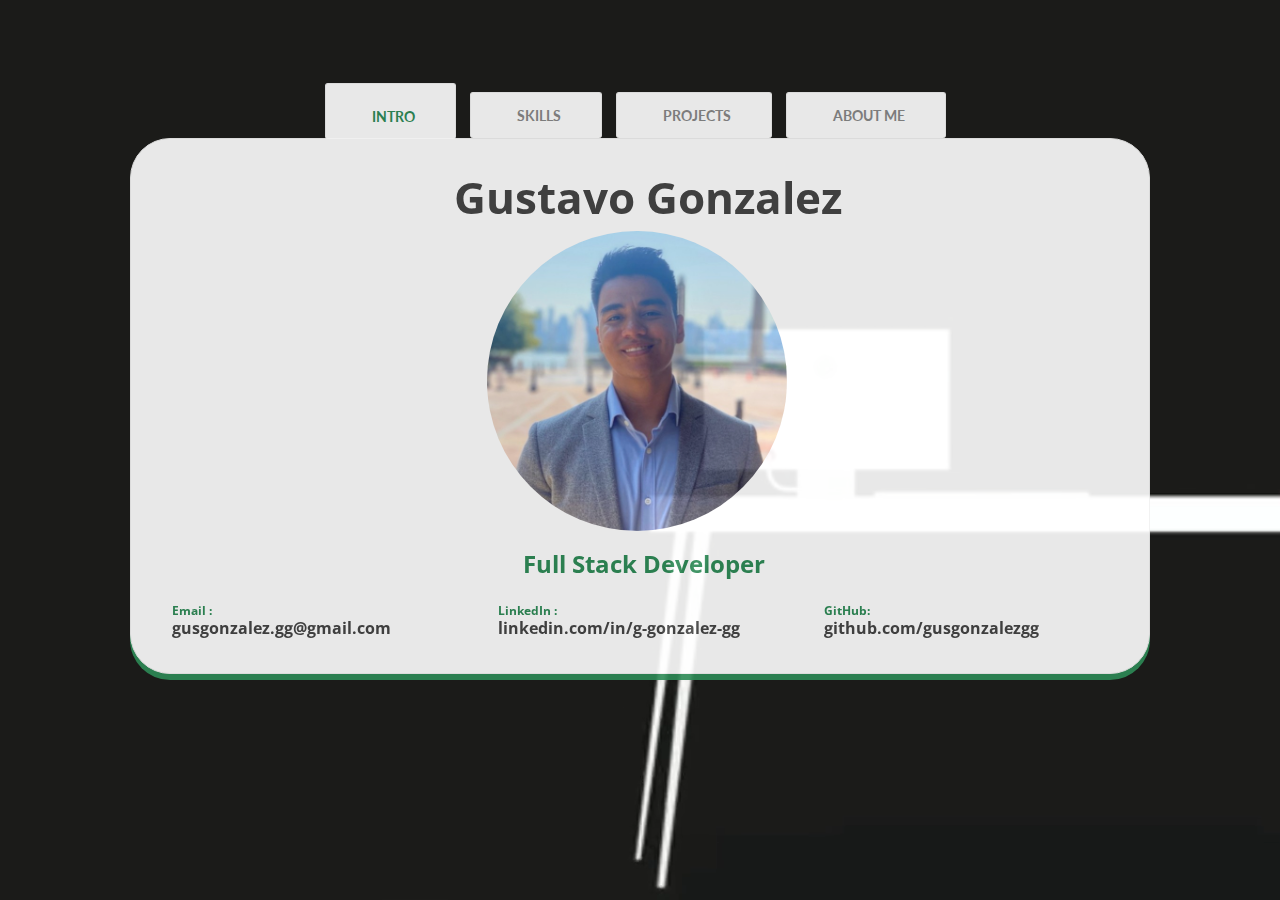
==== index.html @ 092c5d5e "portfolio" ====
<!DOCTYPE html>
<html class="no-js">

<head>
  <!-- Add Your Title -->
  <title> Gus Gonzalez </title>

  <!-- All Meta Tags -->
  <meta charset="utf-8">
  <meta http-equiv="X-UA-Compatible" content="IE=edge,chrome=1">
  <meta name="description" content="">
  <meta name="viewport" content="width=device-width">

  <!-- All Link tags -->
  <link rel='shortcut icon' type='image/x-icon' href='images/GG.jpg' />
  <link rel="apple-touch-icon-precomposed" href="apple-touch-icon-precomposed.png">
  <link rel="apple-touch-icon-precomposed" href="apple-touch-icon-72x72-precomposed.png">
  <link rel="apple-touch-icon-precomposed" href="apple-touch-icon-114x114-precomposed.png">
  <link rel="apple-touch-icon-precomposed" href="apple-touch-icon-144x144-precomposed.png">
  <link href='https://fonts.googleapis.com/css?family=Sofia' rel='stylesheet'>
  <link href='https://fonts.googleapis.com/css?family=Amaranth' rel='stylesheet'>
  <link rel="stylesheet" href="css/normalize.min.css">
  <link rel="stylesheet" href="css/main.css">
  

  <!-- All script tags -->
  <script>document.write('<script src="js/vendor/jquery-1.10.1.min.js"><\/script>')</script>
  <script src="js/vendor/jquery.hashchange.min.js"></script>
  <script src="js/vendor/jquery.easytabs.min.js"></script>
  <script src="js/main.js"></script>
  <script src="https://aframe.io/releases/1.3.0/aframe.min.js"></script>

</head>

<!-- Start of Body Tag -->

<body class="bg-fixed bg-1">

  <video id="background-video" autoplay loop muted poster="">
    <source src="video/ProgrammerAnimation.mp4" type="video/mp4">
</video> 
  
  <div class="main-container">
    <div class="main wrapper clearfix">

      <!-- Header Start -->
      <header id="header">
        <div id="logo">
          <h6>
            
          </h6>
          <h4>
            
          </h4>
        </div>
      </header>

      <!-- Text "hello world" -->
      <header id="header">
        <div id="helloworld">
          <h1>
            
          </h1>
        </div>
      </header>

      <!-- Main Tab Container -->
      <div id="tab-container" class="tab-container">

        <!-- Tab List -->
        <ul class='etabs'>

          <li class='tab' id="tab-about">
            <a href="#about">
              <i class="icon-user"></i>
              <span>
                Intro
              </span>
            </a>
          </li>

          <li class='tab'>
            <a href="#resume">
              <i class="icon-file-text"></i>
              <span>
                Skills
              </span>
            </a>
          </li>

          <li class='tab'>
            <a href="#portfolio">
              <i class="icon-heart"></i>
              <span>
                Projects
              </span>
            </a>
          </li>

          <li class='tab'>
            <a href="#contact">
              <i class="icon-envelope"></i>
              <span>
                About Me 
              </span>
            </a>
          </li>

        </ul>
        <!-- End Tab List -->

        <!-- ----------------------------------------------------------------------------------- -->
        <!-- Code for differents Tabs strat from here. -->
        <div id="tab-data-wrap">

          <!-- About Tab Data -->
          <div id="about">
            <section class="clearfix">
              <div class="g2">
                <div class="info"><h4>
                  <h2 >
                    <p> Gustavo Gonzalez</p>
                    
                  </h2>
                  </div>
                <div class="photo">
                  <img src="./images/Avatar.jpg" alt="Your alt text" class="center">
                </div>
                <div class="info">
                  <h4>
                    <p>
                      Full Stack Developer
                     </p>
                  </h4>
                 
                </div>
              </div>

              
              <div class="break">
              </div>
              <div class="contact-info">
                <div class="g1">
                  <div class="item-box clearfix">
                    <i class="icon-envelope"></i>
                    <div class="item-data">
                      <h3>
                        <p>
                        Email :
                        </p>
                        <a href="mailto:gusgonzalez.gg@gmail.com">
                          gusgonzalez.gg@gmail.com
                        </a>
                      </h3>
                      
                    </div>
                  </div>
                </div>
                <div class="g1">
                  <div class="item-box clearfix">
                    <i class="icon-facebook"></i>
                    <div class="item-data">
                      <h3>
                        <p>
                          LinkedIn :  
                        </p>
                        <a href="https://www.linkedin.com/in/g-gonzalez-gg/">
                          linkedin.com/in/g-gonzalez-gg
                        </a>
                      </h3>
                      
                    </div>
                  </div>
                </div>
                <div class="g1">
                  <div class="item-box clearfix">
                    <i class="icon-twitter"></i>
                    <div class="item-data">
                      <h3>
                        <p>
                          GitHub:
                        </p>
                        <a href="https://github.com/gusgonzalezgg">
                          github.com/gusgonzalezgg
                        </a>
                      </h3>
                      
                    </div>
                  </div>
                </div>
              </div>
            </section>
          </div>
          <!-- End Intro Tab Data -->
          <!-- ----------------------------------------------------------------------------------- -->
          <!-- skills Tab Data -->
          <div id="resume">
            <section class="clearfix">
              <div class="g2">
                <h3>
                  Programming
                </h3>
                <div class="meter emerald">
                  <span style="width: 90%">
                    <span>
                      C#
                    </span>
                  </span>
                </div>
                <div class="meter emerald">
                  <span style="width: 90%">
                    <span>
                      SQL
                    </span>
                  </span>
                </div>
                <div class="meter emerald">
                  <span style="width: 85%">
                    <span>
                      HTML
                    </span>
                  </span>
                </div>
                <div class="meter emerald">
                  <span style="width: 70%">
                    <span>
                      CSS
                    </span>
                  </span>
                </div>
                
                <div class="meter emerald">
                  <span style="width: 65%">
                    <span>
                      JavaScript
                    </span>
                  </span>
                </div>
                <div class="break"></div>
              </div>

              <div class="g1">
                <h3>
                  Skills
                </h3>
                <div class="meter emerald">
                  <span style="width: 90%">
                    <span>
                      Collaborating
                    </span>
                  </span>
                </div>
                <div class="meter emerald">
                  <span style="width: 90%">
                    <span>
                      Adaptability
                    </span>
                  </span>
                </div>
                <div class="meter emerald">
                  <span style="width: 85%">
                    <span>
                      Accountability
                    </span>
                  </span>
                </div>
                <div class="meter emerald">
                  <span style="width: 85%">
                    <span>
                      Time Management
                    </span>
                  </span>
                </div>
                <div class="meter emerald">
                  <span style="width: 15%">
                    <span>
                      Jokes 
                    </span>
                  </span>
                </div>
              </div>

              <!--<div class="g2">
                <h3>
                  Hobbies
                </h3>
                <span class="label label-info">Hobby 1</span>
                <span class="label label-info">Hobby 2</span>
                <span class="label label-info">Hobby 3</span>
                <span class="label label-info">Hobby 4</span>
              </div>-->
            </section>
          </div>

          <!-- End skills Tab Data -->
          <!-- ----------------------------------------------------------------------------------- -->
          <!-- Projects Tab Data -->
          <div id="portfolio">
            <section class="clearfix">
              <div class="project-section">
                <div class="project-container">
                  <div class="project-img-container" onclick="document.getElementById('modal-wrapper').style.display='block'">
                    <img src="./images/TacoParser.jpg.crdownload" alt="project image">
                  </div>
                  <p class="project-title">Taco Parser Project</p>
                </div>
                <div class="project-container">
                  <div class="project-img-container" onclick="document.getElementById('modal-wrapper').style.display='block'">
                    <img src="./images/floor.jpg" alt="project image">
                  </div>
                  <p class="project-title">Project Title</p>
                </div>
                <div class="project-container">
                  <div class="project-img-container" onclick="document.getElementById('modal-wrapper').style.display='block'">
                    <img src="./images/floor.jpg" alt="project image">
                  </div>
                  <p class="project-title">Project Title</p>
                </div>
                <div class="project-container">
                  <div class="project-img-container" onclick="document.getElementById('modal-wrapper').style.display='block'">
                    <img src="./images/floor.jpg" alt="project image">
                  </div>
                  <p class="project-title">Project Title</p>
                </div>
                <div class="project-container">
                  <div class="project-img-container" onclick="document.getElementById('modal-wrapper').style.display='block'">
                    <img src="./images/floor.jpg" alt="project image">
                  </div>
                  <p class="project-title">Project Title</p>
                </div>
                <div class="project-container">
                  <div class="project-img-container" onclick="document.getElementById('modal-wrapper').style.display='block'">
                    <img src="./images/floor.jpg" alt="project image">
                  </div>
                  <p class="project-title">Project Title</p>
                </div>
                <div class="project-container">
                  <div class="project-img-container"onclick="document.getElementById('modal-wrapper').style.display='block'">
                    <img src="./images/floor.jpg" alt="project image">
                  </div>
                  <p class="project-title">Project Title</p>
                </div>
                <div class="project-container">
                  <div class="project-img-container" onclick="document.getElementById('modal-wrapper').style.display='block'">
                    <img src="./images/floor.jpg" alt="project image">
                  </div>
                  <p class="project-title">Project Title</p>
                </div>
                <div class="project-container">
                  <div class="project-img-container" onclick="document.getElementById('modal-wrapper').style.display='block'">
                    <img src="./images/floor.jpg" alt="project image">
                  </div>
                  <p class="project-title">Project Title</p>
                </div>
              </div>
              <div id="modal-wrapper" class="modal">

                <form class="modal-content animate">

                  <div class="imgcontainer">
                    <span onclick="document.getElementById('modal-wrapper').style.display='none'" class="close" title="Close PopUp">&times;</span>
                    <img src="images/floor.jpg" alt="project" class="avatar">
                    <h1 class="project_details" style="text-align:center">Project Details</h1>
                  </div>

                  <div class="container">
                    <input type="text" placeholder="Project Name" name="uname" readonly>
                    <textarea class="project_description" rows="3" placeholder="Project Description" readonly></textarea>
                    <input type="url" placeholder="Project Link"readonly>
                    <input type="text" placeholder="Languages used" readonly>
                    <button class="project_submit" type="submit">Back</button>
                  </div>

                </form>

              </div>
            </section>
          </div>
          <!-- End Projects tab -->
          <!-- ----------------------------------------------------------------------------------- -->
          <!-- Contact Tab Data -->
          <div id="contact">
            <section class="clearfix">
              <div class="g1">
                <div class="sny-icon-box">
                  <div class="sny-icon">
                    <i class="icon-globe"></i>
                  </div> 
                  <!-- Input new column info spot here if you want, just copy and paste the div class "sny-icon box" and tailor accordingly
                  <div class="sny-icon-box">
                  <div class="sny-icon">
                    <i class="icon-user"></i>
                  </div>
                  <div class="sny-icon-content">
                    <h4>
                      About Me
                    </h4>
                    <p>
                      Write something about you
                    </p> -->
                    <div class="PCTeamphoto">
                      <img src="./images/PC-Team.jpg" alt="Your alt text" class="center">
                    </div>
                </div>
              </div>
              <div class="g1">
                <div class="sny-icon-box">
                  <div class="sny-icon">
                    <i class="icon-phone"></i>
                  </div>
                  <div class="sny-icon-content">
                    <h4>
                      About Me 
                    </h4>
                    
                    <p>
                      Entry level <b style="color: #2E8B57">Developer</b> backed with 10 years of sales experience 
                       <br>Proficient in <b style="color: #2E8B57">C#, SQL, HTML, CSS</b> and currently learning <b style="color: #2E8B57">Python</b> & the <b style="color: #2E8B57">Blazor</b> Framework  </br>
                      Admittedly, I prefer a back end process and focus more on <b style="color: #2E8B57">C#</b> & <b style="color: #2E8B57">SQL!</b>
                      <br>Founder of <a href="https://www.hq-ssltns.com/"  style="color: #004aad" ><strong> HQ.</strong></a> - focused on providing affordable automated solutions for small to medium businesses
                      
                    </p>
                    
                  
                  </div>
                </div>
              </div>
              <div class="g1">
                <!-- Input new column info spot here if you want, just copy and paste the div class "sny-icon box" and tailor accordingly-->
                <div class="SidePhoto">
                  <img src="./images/SidePhoto.jpeg" alt="Your alt text" class="center">
                </div>
              </div>
              <div class="break"></div>
            </section>
          </div>
          <!-- End Contact Data -->
          <!-- ----------------------------------------------------------------------------------- -->
        </div>
      </div>
      
</body>

</html>
---- css/main.css ----
@import url(http://fonts.googleapis.com/css?family=Open+Sans:400,700);
@import url(http://fonts.googleapis.com/css?family=Lato:400,700);

*, *:before, *:after {
  -moz-box-sizing: border-box;
  -webkit-box-sizing: border-box;
  box-sizing: border-box;
  margin: 0;
  padding: 0;
}

/* HTML5 DECLARATIONS */
article, aside, details, figcaption, figure, footer, header, hgroup, menu, nav, section, dialog {
  display: block
}

#background-video {
  width: 100vw;
  height: 100vh;
  object-fit: cover;
  position: fixed;
  left: 0;
  right: 0;
  top: 0;
  bottom: 0;
  z-index: -1;
}

audio[controls], canvas, video {
  display: inline-block;
  *display: inline;
  zoom: 1
}

/* BASE */
html {
  height: 100%;
  font-size: 100%;
  overflow-y: scroll;
  -webkit-text-size-adjust: 100%
}

/* Force scrollbar in non-IE and Remove iOS text size adjust without disabling user zoom */
body {
  margin: 0;
  min-height: 100%;
  -webkit-font-smoothing: antialiased;
  text-rendering: optimizeLegibility;
  color: #666
}

/* Improve default text rendering, handling of kerning pairs and ligatures */
/* DEFAULT FONT SETTINGS */
/* 16px base font size with 150% (24px) friendly, unitless line height and margin for vertical rhythm */
/* Font-size percentage is based on 16px browser default size */
body, button, input, select, textarea {
  font: 100% 'Lato', sans-serif;
  *font-size: 1em;
  color: #555
}

/* IE7 and older can't resize px based text */
p, blockquote, q, pre, address, hr, code, samp, dl, ol, ul, form, table, fieldset, menu, img {
  margin: 0 0 1.5em;
  padding: 0
}

/* TYPOGRAPHY */
/* Composed to a scale of 12px, 14px, 16px, 18px, 21px, 24px, 36px, 48px, 60px and 72px */
h1, h2, h3, h4, h5, h6 {
  font-family: 'Open Sans', sans-serif;
  color: #444;
}

h1 {
  margin: 0;
  font-size: 4.75em;
  line-height: 1.2em;
  margin-bottom: 0.4em
}

/* 60px / 72px */
h2 {
  margin: 0;
  font-size: 2.75em;
  line-height: 1.3em;
  margin-bottom: 0.5em
}

/* 48px / 48px */
h3 {
  margin: 0;
  font-size: 2.25em;
  line-height: 1.3333333333333333333333333333333em;
  margin-bottom: 0.6667em
}

/* 36px / 48px */
h4 {
  margin: 0;
  font-size: 1.5em;
  line-height: 1em;
  margin-bottom: 1em
}

/* 24px / 24px */
h5 {
  margin: 0;
  font-size: 1.3125em;
  line-height: 1.1428571428571428571428571428571em;
  margin-bottom: 1.1428571428571428571428571428571em
}

/* 21px / 24px */
h6 {
  margin: 0;
  font-size: 2.75em;
  line-height: 1.2em;
  margin-bottom: 0.4em
}

/* 18px / 24px */
h7 {
  margin: 0;
  font-size: 0.5em;
  line-height: 1.3em;
  margin-bottom: 0.5em
}

p, ul, blockquote, pre, th, label {
  margin: 0;
  font-size: 1em;
  line-height: 1.5em;
  margin-bottom: 1.5em
}

/* 16px / 24px */
small, p.small {
  margin: 0;
  font-size: 0.875em;
  line-height: 1.7142857142857142857142857142857em;
  margin-bottom: 1.7142857142857142857142857142857em
}

/* 14px / 24px */
/* CODE */
pre {
  white-space: pre;
  white-space: pre-wrap;
  word-wrap: break-word
}

/* Allow line wrapping of 'pre' */
pre, code, kbd, samp {
  font-size: 1em;
  line-height: 1.5em;
  margin-bottom: 1.5em;
  font-family: Menlo, Consolas, 'DejaVu Sans Mono', Monaco, monospace
}

/* TABLES */
table {
  border-collapse: collapse;
  border-spacing: 0;
  margin-bottom: 1.5em;
  display: flex;
  margin-left: 105px;
}

th {
  text-align: left
}

th {
  padding: 800px;
  border-bottom: 0 solid #333
}

/* FORMS */
form {
  margin: 0
}

fieldset {
  border: 0;
  padding: 0
}

textarea {
  overflow: auto;
  vertical-align: top
}

legend {
  *margin-left: -.75em
}

button, input, select, textarea {
  vertical-align: baseline;
  *vertical-align: middle
}

/* IE7 and older */
button, input {
  line-height: normal;
  *overflow: visible
}

button, input[type="button"], input[type="reset"], input[type="submit"] {
  cursor: pointer;
  -webkit-appearance: button
}

input[type="checkbox"], input[type="radio"] {
  box-sizing: border-box
}

input[type="search"] {
  -webkit-appearance: textfield;
  -moz-box-sizing: content-box;
  -webkit-box-sizing: content-box;
  box-sizing: content-box
}

input[type="search"]::-webkit-search-decoration {
  -webkit-appearance: none
}

button::-moz-focus-inner, input::-moz-focus-inner {
  border: 0;
  padding: 0
}

/* QUOTES */
blockquote, q {
  quotes: none
}

blockquote:before, blockquote:after, q:before, q:after {
  content: '';
  content: none
}

blockquote, q, cite {
  font-style: italic
}

blockquote {
  padding-left: 1.5em;
  border-left: 3px solid #ccc
}

blockquote>p {
  padding: 0
}

/* LISTS */
ul, ol {
  list-style-position: inside;
  padding: 0
}

li ul, li ol {
  margin: 0 1.5em
}

dl dd {
  margin-left: 1.5em
}

dt {
  font-family: Futura, "Century Gothic", AppleGothic, sans-serif
}

/* HYPERLINKS */
a {
  text-decoration: none;
  color: #444;
  -webkit-transition: color 0.1s linear, border 0.1s linear, opacity 0.1s linear, background-color 0.1s linear;
  -moz-transition: color 0.1s linear, border 0.1s linear, opacity 0.1s linear, background-color 0.1s linear;
  -ms-transition: color 0.1s linear, border 0.1s linear, opacity 0.1s linear, background-color 0.1s linear;
  -o-transition: color 0.1s linear, border 0.1s linear, opacity 0.1s linear, background-color 0.1s linear;
  transition: color 0.1s linear, border 0.1s linear, opacity 0.1s linear, background-color 0.1s linear;
}

a:hover, a:focus, a:active {
  text-decoration: none;
  border: none;
  color: #2E8B57;
}

/* MEDIA */
figure {
  margin: 0
}

img, object, embed, video {
  max-width: 100%;
  _width: 100%
}

/* Fluid images */
img {
  border: 0;
  -ms-interpolation-mode: bicubic
}

/* Improve IE's resizing of images */
svg:not(:root) {
  overflow: hidden
}

/* Correct IE9 overflow */
/* ABBREVIATION */
abbr[title], dfn[title] {
  border-bottom: 1px dotted #333;
  cursor: help
}

/* MARKED/INSERTED/DELETED AND SELECTED TEXT */
ins, mark {
  text-decoration: none
}

mark {
  background: #c47529
}

ins {
  background: #d49855
}

del {
  text-decoration: line-through
}

::-moz-selection {
  background: #2E8B57;
  color: #fff;
  text-shadow: none
}

/* selected text */
::selection {
  background: #2E8B57;
  color: #fff;
  text-shadow: none
}

/* selected text */
/* OTHERS */
strong, b, dt {
  font-weight: bold
}

dfn {
  font-style: italic
}

var, address {
  font-style: normal
}

sub, sup {
  font-size: 75%;
  line-height: 0;
  position: relative;
  vertical-align: baseline
}

/* Position 'sub' and 'sup' without affecting line-height */
sup {
  top: -0.5em
}

/* Move superscripted text up */
sub {
  bottom: -0.25em
}

/* Move subscripted text down */
span.amp {
  font-family: Adobe Caslon Pro, Baskerville, "Goudy Old Style", "Palatino", "Palatino Linotype", "Book Antiqua", Georgia, "Times New Roman", Times, serif;
  font-style: italic;
  font-size: 110%;
  line-height: 0;
  position: relative;
  vertical-align: baseline
}

/* Best available ampersand */
/* MICRO CLEARFIX HACK */
.cf:before, .cf:after {
  content: "";
  display: table
}

/* For modern browsers */
.cf:after {
  clear: both
}

.cf {
  zoom: 1
}

/* For IE 6/7 (trigger hasLayout) */
/* DEFAULT MOBILE STYLE */
body {
  width: 92%;
  margin: 0 auto
}

/* Center page without wrapper */
/* column grid */
.g1, .g2, .g3 {
  display: block;
  position: relative;
  margin-left: 1%;
  margin-right: 1%
}

/* 1 column grid */
.g1, .g2, .g3 {
  width: 98.0%
}

/* Wrapper */
.main {
  padding-top: 50px;
  max-width: 1020px;
}

.wrapper {
  margin: 0 auto;
}

/* Utility */
.chromeframe {
  margin: 0.2em 0;
  background: #ccc;
  color: #000;
  padding: 0.2em 0;
}

.clear {
  clear: both;
}

.bg-fixed {
  background-repeat: no-repeat;
  background-attachment: fixed;
  background-position: center center;
  -webkit-background-size: cover;
  -moz-background-size: cover;
  -o-background-size: cover;
  background-size: cover;
}

.clearfix:after {
  content: ".";
  visibility: hidden;
  display: block;
  height: 0;
  clear: both;
}

.no-list {
  margin: 0px;
  padding: 0px;
  list-style: none;
}

.break {
  padding-bottom: 1em;
  clear: both;
}

/* Backgrounds */
/* .bg-1 {
  background-image: url('../images/DevBG.jpg');

  
}*/

#background-video {
  width: 100vw;
  height: 100vh;
  object-fit: cover;
  position: fixed;
  left: 0;
  right: 0;
  top: 0;
  bottom: 0;
  z-index: -1;
}

/* Header */
#header {
  margin-bottom: 2em;
}

#header #logo {
  text-align: center;
  display: none;
}

#header #helloworld {
  text-align: center;
  display: none;
}

#header h4 {
  margin-bottom: 0px;
}

#header .visible {
  opacity: 1;
}

/* Tabs */
.etabs {
  margin: 0;
  padding: 0px;
  text-align: center;
}

.etabs li span {
  display: none;
}

#tab-data-wrap {
  padding: 30px 20px;
  background: #fff;
  opacity: .90;
  border: 1px solid #f1f1f1;
  border-radius: 40px;
  
  box-shadow: 0px 6px #2E8B57;
  
}

.tab {
  display: inline-block;
  zoom: 1;
  *display: inline;
  background: #fff;
  opacity: 0.90;
  border: solid 1px #f1f1f1;
  border-bottom: 0px;
  border-radius: 3px;
  margin-right: 10px;
}

.tab a {
  font-weight: bold;
  text-transform: uppercase;
  font-size: 14px;
  display: block;
  padding: 2px 10px;
  outline: none;
  color: #888;
  
  text-decoration: none;
}

.tab a:hover {
  text-decoration: none;
}

.tab.active {
  background: #fff;
  
  position: relative;
  top: 1px;
  border-color: #f1f1f1;
  border-bottom: none;
}

.tab a.active {
  padding-top: 10px;
  color: #2E8B57;
}

.tab a i {
  font-size: 16px;
  margin-right: 0px;
}


/* Photo */
.photo {
  position: center;
  height: 300px;
  width: 300px;
  display: block;
  margin-left: auto;
  margin-right: auto;
  opacity: 100%;

}

.photo img {
  -webkit-border-radius: 4px;
  -moz-border-radius: 4px;
  border-radius: 50%;
  width: 100%;
  opacity: 110%;
  margin-top: -65PX;
  margin-left: 160px;
  
}
.PCTeamphoto {
  position: right;
  height: 395px;
  width: 395px;
  display: block;
  margin-top: -15px;
  margin-left: auto;
  margin-right: auto;

}
.PCTeamphoto img {
  -webkit-border-radius: 4px;
  -moz-border-radius: 4px;
  border-radius: 50%;
  width: 100%;
  
}

.SidePhoto {
  position: LEFT;
  height: 300px;
  width: 300px;
  display: block;
  margin-top: 40px;
  margin-left: -20PX;
  margin-right: auto;

}
.SidePhoto img {
  -webkit-border-radius: 4px;
  -moz-border-radius: 4px;
  border-radius: 50%;
  width: 100%;
  
}

.info h1, #header h1 {
  text-transform: uppercase;
  letter-spacing: 2px;
  margin-bottom: .3em;
  color: #fff;
}

.info h2, #header h2 {
  text-align: center;
  white-space: nowrap;
  margin-top: 40px;
  margin-bottom: 0%;
  margin-left: 293px;
  
}

.info h4, #header h4 {
  text-align: center;
  color: #2E8B57;
  margin-top: 15px;
  margin-bottom: -45px;
  
  margin-left: 335px;
 
}

.info h6, #header h6 {
  text-transform: uppercase;
  letter-spacing: 2px;
  margin-bottom: .3em;
  color: #fff;
}

.info h7, #header h7 {
  text-transform: uppercase;
  letter-spacing: 2px;
  margin-bottom: .2em;
  margin-top: 0.5em;
  color: #fff;
}

/* Contact */

.main-links ul {
  list-style: none outside none;
  margin: 0;
  padding: 0;
}

.main-links ul li {
  border-bottom: 1px solid #F1F1F1;
  padding: 10px 0;
}

.main-links ul li a {
  font-size: 14px;
}


/* Icon Styling */
.contact-info i {
  color: #333;
  font-size: 46px;
}

/* Item Box */
.item-box {
  padding: 6px 6px 6px 10px;
  border: 1px solid #fff;
  -webkit-border-radius: 4px;
  -moz-border-radius: 4px;
  border-radius: 4px;
}

.item-box i {
  float: left;
  margin-right: 12px;
}

.item-box .item-data {
  margin-top: 6px;
}

.item-box .item-data h3 {
  line-height: 1em;
  margin: 3px 0px 0px 0px;
  font-size: 1em;
}

.item-box .item-data p {
  margin: 0px;
  font-size: 12px;
  color: #2E8B57;
  text-decoration-style: bold;
}

/* WorkExperience */
.work li {
  border-bottom: 1px solid #f1f1f1;
  margin-bottom: 2em;
}

.work li span {
  float: right;
}

.work li h5 {
  float: left;
}

.work li p {
  clear: both;
}

/* Portfolio */
.image {
  position: relative;
  border: 30px;
}

.image img {
  margin: 0px;
  width: 100%;
  
}

.image-overlay {
  position: absolute;
  z-index: 5;
  top: 0;
  overflow: hidden;
  width: 100%;
  height: 99%;
  background-color: rgba(231, 76, 60, .6);
  text-align: center;
  opacity: 0;
  filter: alpha(opacity=0);
  -webkit-transition: all 450ms ease-out 0s;
  -moz-transition: all 450ms ease-out 0s;
  -o-transition: all 450ms ease-out 0s;
  transition: all 450ms ease-out 0s;
  -webkit-transform: rotateY(180deg);
  -moz-transform: rotateY(180deg);
  -ms-transform: rotateY(180deg);
  transform: rotateY(180deg);
}

.image:hover .image-overlay {
  opacity: 1;
  filter: alpha(opacity=100);
  -webkit-transform: rotateY(0deg);
  -moz-transform: rotateY(0deg);
  -ms-transform: rotateY(0deg);
  transform: rotateY(0deg);
}

.image-overlay .image-link {
  position: relative;
  top: 50%;
  display: inline-block;
  margin-top: -20px;
}

/* Icon Box */
.sny-icon {
  display: block;
  margin-bottom: 6em;
  text-align: center;
}

.sny-icon i {
  display: inline-block;
  font-size: 60px;
}

.sny-icon-content {
  text-align: center;
  display: inline;
  
}

.sny-icon-content h4 {
  font-size: 36px;
  margin-top: -100px;
  margin-bottom: 47px;
  color:#2E8B57; 
}
.sny-icon-content h5 {
  font-weight: bold;
  color:#2E8B57; 
}

.sny-icon-content p {
  margin-bottom: 0px;
  
}

.bold-green h5  {
  font-weight: bold;
  color: #2E8B57;
}

/* Buttons */
.btn {
  display: inline-block;
  margin: 0 10px 10px 0;
  padding: 14px 20px;
  background: #E74C3C;
  color: #fff;
  font-weight: bold;
  font-size: 13px;
  font-family: 'Open Sans', sans-serif;
  line-height: 1;
  *display: inline;
  *zoom: 1;
  position: relative;
  text-transform: uppercase;
  -webkit-transition: all 0.3s;
  -moz-transition: all 0.3s;
  transition: all 0.3s;
}

.btn:hover {
  color: #ccc;
}

/* Labels */
.label {
  display: inline;
  padding: .25em .6em;
  font-size: 90%;
  font-weight: 500;
  line-height: 1;
  color: #ffffff;
  text-align: center;
  white-space: nowrap;
  vertical-align: baseline;
  border-radius: .25em;
}

.label-info {
  background-color: #444445E6;
}

.label-info[href]:hover,
.label-info[href]:focus {
  background-color: #31b0d5;
}

.label[href]:hover,
.label[href]:focus {
  color: #ffffff;
  text-decoration: none;
  cursor: pointer;
}

.label-default {
  background-color: #999999;
}

.label-default[href]:hover,
.label-default[href]:focus {
  background-color: #808080;
}

.label-danger {
  background-color: #d9534f;
}

.label-danger[href]:hover,
.label-danger[href]:focus {
  background-color: #c9302c;
}

.label-success {
  background-color: #5cb85c;
}

.label-success[href]:hover,
.label-success[href]:focus {
  background-color: #449d44;
}

.label-warning {
  background-color: #f0ad4e;
}

.label-warning[href]:hover,
.label-warning[href]:focus {
  background-color: #ec971f;
}

/* Project */
.project-section {
  display: grid;
  grid-template-columns: auto auto auto;
  grid-gap: 1.5rem;
  justify-content: center;
  align-items: center;
}

.project-container {
  max-width: 240px;
  border-radius: 5px;
  background-color: #5cb85c;
  color: #fff;
  cursor: pointer;
  box-shadow: 2px 2px 5px 3px #5cb85c27;
}

.project-img-container {
  width: 100%;
  border-radius: 5px 5px 0px 0px;
}

.project-img-container img {
  width: 100%;
  border-radius: 5px 5px 0px 0px;
  margin-bottom: 0px;
}

.project-title {
  text-align: center;
  margin: 1.2rem auto;
  font-size: 1.2rem;
  font-weight: 600;
}
.project_details{
  text-align: center;
  display: block;
  font-size: 2em;
  margin : 0;
  font-weight: bold;
}
input[type=text], .project_description, input[type=url] {
  width: 85%;
  padding: 12px 20px;
  margin: 5px 26px;
  display: inline-block;
  border: 1px solid #ccc;
  box-sizing: border-box;
  font-size:16px;
}
.project_description{
  max-width: 85%;
}

/* Set a style for all buttons */
.project_submit {
  background-color: #4CAF50;
  color: white;
  padding: 14px 20px;
  margin: 5px 26px;
  border: none;
  cursor: pointer;
  width: 85%;
  font-size:20px;
}
.project_submit:hover {
    opacity: 0.8;
}

/* Center the image and position the close button */
.imgcontainer {
  text-align: center;
  margin: 12px 0 6px 0;
  
}
.avatar {
    width: 175px;
	  height:175px;
    border-radius: 50%;
    margin: 0;
}
.center {
  display: block;
  margin-left: auto;
  margin-right: auto;
  width: 50%;
}

/* The Modal (background) */
.modal {
	display:none;
    position: fixed;
    z-index: 1;
    left: 0;
    top: 0;
    width: 100%;
    height: 100%;
    overflow: auto;
    background-color: rgba(0,0,0,0.4);
}

/* Modal Content Box */
.modal-content {
  background-color: #fefefe;
  margin: 1% auto 1% auto;
  border: 1px solid #888;
  width: 30%;
  padding-bottom: 20px;
}

/* The Close Button (x) */
.close {
    position: absolute;
    right: 25px;
    top: 0;
    color: #000;
    font-size: 35px;
    font-weight: bold;
}
.close:hover,.close:focus {
    color: red;
    cursor: pointer;
}

/* Add Zoom Animation */
.animate {
    animation: zoom 0.6s
}

@keyframes zoom {
    from {transform: scale(0)}
    to {transform: scale(1)}
}


/* Meters */
.meter {
  height: 24px;
  /* Can be anything */
  position: relative;
  border: 1px solid #f1f1f1;
  -moz-border-radius: 4px;
  -webkit-border-radius: 4px;
  border-radius: 4px;
  margin-bottom: 1em;
}

.meter>span {
  display: block;
  height: 100%;
  -moz-border-radius: 4px;
  -webkit-border-radius: 4px;
  border-radius: 4px;
  position: relative;
  overflow: hidden;
}

.meter>span>span {
  margin-left: 4px;
  color: #fff;
}

.animate>span:after {
  display: none;
}

@keyframes move {
  0% {
    background-position: 0 0;
  }

  100% {
    background-position: 50px 50px;
  }
}

.emerald>span {
  background-color: #2E8B57;
}

.carrot>span {
  background-color: #e67e22;
}

.wisteria>span {
  background-color: #8e44ad;
}

.sunflower>span {
  background-color: #f1c40f;
}

.midnight>span {
  background-color: #2c3e50;
}

.pomengrate>span {
  background-color: #c0392b;
}

.asbestos>span {
  background-color: #7f8c8d;
}

.nostripes>span>span, .nostripes>span:after {
  animation: none;
  -webkit-animation: none;
  background-image: none;
}

/* Footer */
footer {
  text-align: center;
  margin-top: 2em;
  padding: 10px;
  background: rgba(255, 255, 255, .8);
  box-shadow: 0px 4px #ccc;
  color: #333;
  -moz-border-radius: 4px;
  -webkit-border-radius: 4px;
  border-radius: 4px;
}

footer p {
  margin-bottom: 0px;
}

/* media Queries

FOLDING FLUID GRID
< 767px         - 1-Column Fluid Grid
768px - 1023px  - 2-Column Fluid Grid
> 1024px            - 3-Column Fluid Grid
Change widths as necessary
------------------------------------------- */

/* SMALL TABLET */
@media only screen and (max-width: 600px) {

  .etabs>li span {
    display: block;
  }

  .project-section {
    grid-template-columns: auto;
  }

  .project-container {
    max-width: 200px;
  }
}

/* TABLET/NETBOOK */
@media only screen and (min-width: 768px) {

  /* Sidebar */
  .sidebar {
    padding-left: 20px;
    border-left: 1px solid #f1f1f1;
  }

  /* COLUMN GRID */
  .g1, .g2, .g3 {
    /* display: inline; */
    float: left;
  }

  /* 2 COLUMN GRID */
  .g1 {
    width: 48.0%
  }

  .g2 {
    width: 48.0%
  }

  .g3 {
    width: 98.0%
  }
}

/* progress bar */
.progress-item {
  position: relative;
}

.progress-item .progress-title {
  font-size: 12px;
  font-weight: 400;
  display: inline-block;
  margin-bottom: 5px;
}

.progress-item .progress {
  height: 2px;
  box-shadow: none;
  border-radius: 0;
  background: transparent;
}

.progress-item .progress-bar {
  background-color: #ff5722;
  box-shadow: none;
  text-align: right;
}

.progress-item .progress-percent {
  font-size: 10px;
  background-color: #313131;
  position: absolute;
  top: 5px;
  padding: 0 8px;
  border-radius: 3px;
}

.progress-item .progress-percent::before {
  content: "";
  position: absolute;
  left: 0;
  bottom: -4px;
  border-top: 6px solid #313131;
  border-right: 8px solid transparent;
}

@media (max-width: 768px) {
  .progress-wrapper {
    margin-bottom: 50px;
  }
}

/* LANDSCAPE TABLET/NETBOOK/LAPTOP */
@media only screen and (min-width: 1024px) {

  .etabs>li span {
    display: inline;
  }

  .tab a i {
    font-size: 16px;
    margin-right: 6px;
  }

  .tab a {
    padding: 10px 40px 10px 40px;
  }

  .tab a.active {
    padding-top: 20px;
  }

  /* 3 COLUMN GRID */
  .g1 {
    width: 31.333%
  }

  .g2 {
    width: 64.667%;
  }

  .g3 {
    width: 98.0%
  }
}

/* PRINT */
@media print {
  * {
    background: transparent !important;
    color: black !important;
    text-shadow: none !important;
    filter: none !important;
    -ms-filter: none !important
  }

  /* Black prints faster */
  a, a:visited {
    color: #444 !important;
    text-decoration: underline
  }

  a[href]:after {
    content: " ("attr(href) ")"
  }

  abbr[title]:after {
    content: " ("attr(title) ")"
  }

  .ir a:after, a[href^="javascript:"]:after, a[href^="#"]:after {
    content: ""
  }

  /* Don't print links for images, javascript or internal links */
  pre, blockquote {
    border: 1px solid #999;
    page-break-inside: avoid;
  }

  thead {
    display: table-header-group;
  }

  /* Repeat header row at top of each printed page */
  tr, img {
    page-break-inside: avoid;
  }

  img {
    max-width: 100% !important;
  }

  @page {
    margin: 0.5cm
  }

  p, h2, h3 {
    orphans: 3;
    widows: 3
  }

  h2, h3 {
    page-break-after: avoid
  }
}

.project-div {
  background-color: #4AB478;
  text-align: center;
  padding: 10px;
}

.image {
  height: 100px;
  background-color: white;
  margin-bottom: 10px;
  font-family: Sofia;
  text-align: center;
  padding-top: 30px;
  font-size: 20px;
  font-weight: bold;
}

.data {
  font-size: 150%;
  font-family: 'Amaranth';
  color: white;
}

td {
  padding: 20px;
  width: 250px;
  height: 200px;
}

tbody {
  display: table-row-group;
  vertical-align: middle;
  display: grid;
}
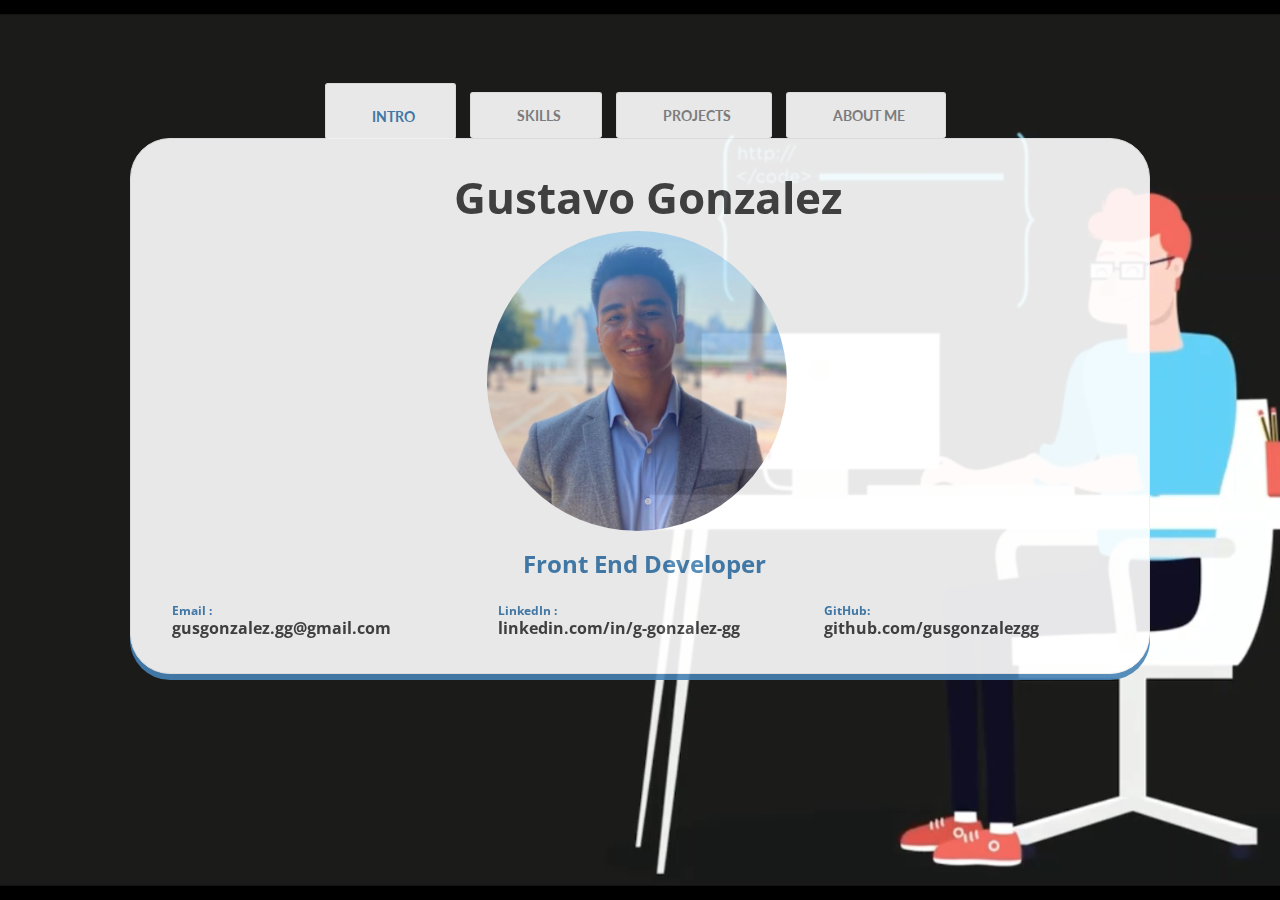
==== commit a299b605: "ade some more changes to projects tab" ====
--- a/index.html
+++ b/index.html
@@ -36,6 +36,14 @@
 
 <body class="bg-fixed bg-1">
 
+  <script>
+    // When the user clicks on <div>, open the popup
+    function myFunction() {
+      var popup = document.getElementById("myPopup");
+      popup.classList.toggle("show");
+    }
+    </script>
+
   <video id="background-video" autoplay loop muted poster="">
     <source src="video/ProgrammerAnimation.mp4" type="video/mp4">
 </video> 
@@ -112,9 +120,11 @@
         <!-- ----------------------------------------------------------------------------------- -->
         <!-- Code for differents Tabs strat from here. -->
         <div id="tab-data-wrap">
+    
 
           <!-- About Tab Data -->
           <div id="about">
+            
             <section class="clearfix">
               <div class="g2">
                 <div class="info"><h4>
@@ -129,7 +139,7 @@
                 <div class="info">
                   <h4>
                     <p>
-                      Full Stack Developer
+                      Front End Developer
                      </p>
                   </h4>
                  
@@ -299,10 +309,61 @@
             <section class="clearfix">
               <div class="project-section">
                 <div class="project-container">
+                  <div class="project-img-container">
+
+                    <img src="./images/pikabox.png" alt="project image">
+                  </div>
+                  
+                  <p class="project-title"><a href="https://gusgonzalezgg.github.io/elden-ring-armory/" target="_blank" rel="noopener noreferrer" style="color: white">You v. Pokemon <br>Video</br> </a></p>
+                  
+
+                </div>
+                <div class="project-container">
+                  <div class="project-img-container">
+                    <img src="./images/erthumbnail.png" alt="project image">
+                  </div>
+                  <p class="project-title"><a href="https://gusgonzalezgg.github.io/elden-ring-armory/" target="_blank" rel="noopener noreferrer" style="color: white">Elden Ring Armory</a>
+                  <br><a href="https://www.loom.com/share/bb35e300d2ec4f048b050664a96d0fae" target="_blank" rel="noopener noreferrer" style="color: white" si>Click here for video</a></br></p>
+
+
+                  <!--<p class="project-title"><a href="https://www.loom.com/share/bb35e300d2ec4f048b050664a96d0fae" target="_blank" rel="noopener noreferrer" style="color: white">- Video - </a></p>-->
+
+                </div>
+                <div class="project-container">
+                  <div class="project-img-container">
+                    <img src="./images/floor.jpg" alt="project image">
+                  </div>
+                  <p class="project-title">Project Title</p>
+                </div>
+                <div class="project-container">
+                  <div class="project-img-container">
+                    <img src="./images/floor.jpg" alt="project image">
+                  </div>
+                  <p class="project-title">Project Title</p>
+                </div>
+                <div class="project-container">
+                  <div class="project-img-container">
+                    <img src="./images/floor.jpg" alt="project image">
+                  </div>
+                  <p class="project-title">Project Title</p>
+                </div>
+                <div class="project-container">
+                  <div class="project-img-container">
+                    <img src="./images/floor.jpg" alt="project image">
+                  </div>
+                  <p class="project-title">Project Title</p>
+                </div>
+                <!--<div class="project-container">
+                  <div class="project-img-container">
+                    <img src="./images/floor.jpg" alt="project image">
+                  </div>
+                  <p class="project-title">Project Title</p>
+                </div>
+                <div class="project-container">
                   <div class="project-img-container" onclick="document.getElementById('modal-wrapper').style.display='block'">
-                    <img src="./images/TacoParser.jpg.crdownload" alt="project image">
-                  </div>
-                  <p class="project-title">Taco Parser Project</p>
+                    <img src="./images/floor.jpg" alt="project image">
+                  </div>
+                  <p class="project-title">Project Title</p>
                 </div>
                 <div class="project-container">
                   <div class="project-img-container" onclick="document.getElementById('modal-wrapper').style.display='block'">
@@ -310,49 +371,7 @@
                   </div>
                   <p class="project-title">Project Title</p>
                 </div>
-                <div class="project-container">
-                  <div class="project-img-container" onclick="document.getElementById('modal-wrapper').style.display='block'">
-                    <img src="./images/floor.jpg" alt="project image">
-                  </div>
-                  <p class="project-title">Project Title</p>
-                </div>
-                <div class="project-container">
-                  <div class="project-img-container" onclick="document.getElementById('modal-wrapper').style.display='block'">
-                    <img src="./images/floor.jpg" alt="project image">
-                  </div>
-                  <p class="project-title">Project Title</p>
-                </div>
-                <div class="project-container">
-                  <div class="project-img-container" onclick="document.getElementById('modal-wrapper').style.display='block'">
-                    <img src="./images/floor.jpg" alt="project image">
-                  </div>
-                  <p class="project-title">Project Title</p>
-                </div>
-                <div class="project-container">
-                  <div class="project-img-container" onclick="document.getElementById('modal-wrapper').style.display='block'">
-                    <img src="./images/floor.jpg" alt="project image">
-                  </div>
-                  <p class="project-title">Project Title</p>
-                </div>
-                <div class="project-container">
-                  <div class="project-img-container"onclick="document.getElementById('modal-wrapper').style.display='block'">
-                    <img src="./images/floor.jpg" alt="project image">
-                  </div>
-                  <p class="project-title">Project Title</p>
-                </div>
-                <div class="project-container">
-                  <div class="project-img-container" onclick="document.getElementById('modal-wrapper').style.display='block'">
-                    <img src="./images/floor.jpg" alt="project image">
-                  </div>
-                  <p class="project-title">Project Title</p>
-                </div>
-                <div class="project-container">
-                  <div class="project-img-container" onclick="document.getElementById('modal-wrapper').style.display='block'">
-                    <img src="./images/floor.jpg" alt="project image">
-                  </div>
-                  <p class="project-title">Project Title</p>
-                </div>
-              </div>
+              </div>-->
               <div id="modal-wrapper" class="modal">
 
                 <form class="modal-content animate">
--- a/css/main.css
+++ b/css/main.css
@@ -6,8 +6,10 @@
   -webkit-box-sizing: border-box;
   box-sizing: border-box;
   margin: 0;
-  padding: 0;
-}
+  padding: 0;}
+
+ 
+
 
 /* HTML5 DECLARATIONS */
 article, aside, details, figcaption, figure, footer, header, hgroup, menu, nav, section, dialog {
@@ -286,7 +288,7 @@
 a:hover, a:focus, a:active {
   text-decoration: none;
   border: none;
-  color: #2E8B57;
+  color: #4682b4;
 }
 
 /* MEDIA */
@@ -335,14 +337,14 @@
 }
 
 ::-moz-selection {
-  background: #2E8B57;
+  background: #4682b4;
   color: #fff;
   text-shadow: none
 }
 
 /* selected text */
 ::selection {
-  background: #2E8B57;
+  background: #4682b4;
   color: #fff;
   text-shadow: none
 }
@@ -536,7 +538,7 @@
   border: 1px solid #f1f1f1;
   border-radius: 40px;
   
-  box-shadow: 0px 6px #2E8B57;
+  box-shadow: 0px 6px #4682b4;
   
 }
 
@@ -579,7 +581,7 @@
 
 .tab a.active {
   padding-top: 10px;
-  color: #2E8B57;
+  color: #4682b4;
 }
 
 .tab a i {
@@ -664,7 +666,7 @@
 
 .info h4, #header h4 {
   text-align: center;
-  color: #2E8B57;
+  color: #4682b4;
   margin-top: 15px;
   margin-bottom: -45px;
   
@@ -738,7 +740,7 @@
 .item-box .item-data p {
   margin: 0px;
   font-size: 12px;
-  color: #2E8B57;
+  color: #4682b4;
   text-decoration-style: bold;
 }
 
@@ -831,11 +833,11 @@
   font-size: 36px;
   margin-top: -100px;
   margin-bottom: 47px;
-  color:#2E8B57; 
+  color:#4682b4; 
 }
 .sny-icon-content h5 {
   font-weight: bold;
-  color:#2E8B57; 
+  color:#4682b4; 
 }
 
 .sny-icon-content p {
@@ -845,7 +847,7 @@
 
 .bold-green h5  {
   font-weight: bold;
-  color: #2E8B57;
+  color: #4682b4;
 }
 
 /* Buttons */
@@ -950,7 +952,7 @@
 .project-container {
   max-width: 240px;
   border-radius: 5px;
-  background-color: #5cb85c;
+  background-color: #4682b4;
   color: #fff;
   cursor: pointer;
   box-shadow: 2px 2px 5px 3px #5cb85c27;
@@ -972,6 +974,8 @@
   margin: 1.2rem auto;
   font-size: 1.2rem;
   font-weight: 600;
+  margin-top: 5;
+  margin-bottom: 5;
 }
 .project_details{
   text-align: center;
@@ -995,7 +999,7 @@
 
 /* Set a style for all buttons */
 .project_submit {
-  background-color: #4CAF50;
+  background-color: #4682b4;
   color: white;
   padding: 14px 20px;
   margin: 5px 26px;
@@ -1116,7 +1120,7 @@
 }
 
 .emerald>span {
-  background-color: #2E8B57;
+  background-color: #4682b4;
 }
 
 .carrot>span {
